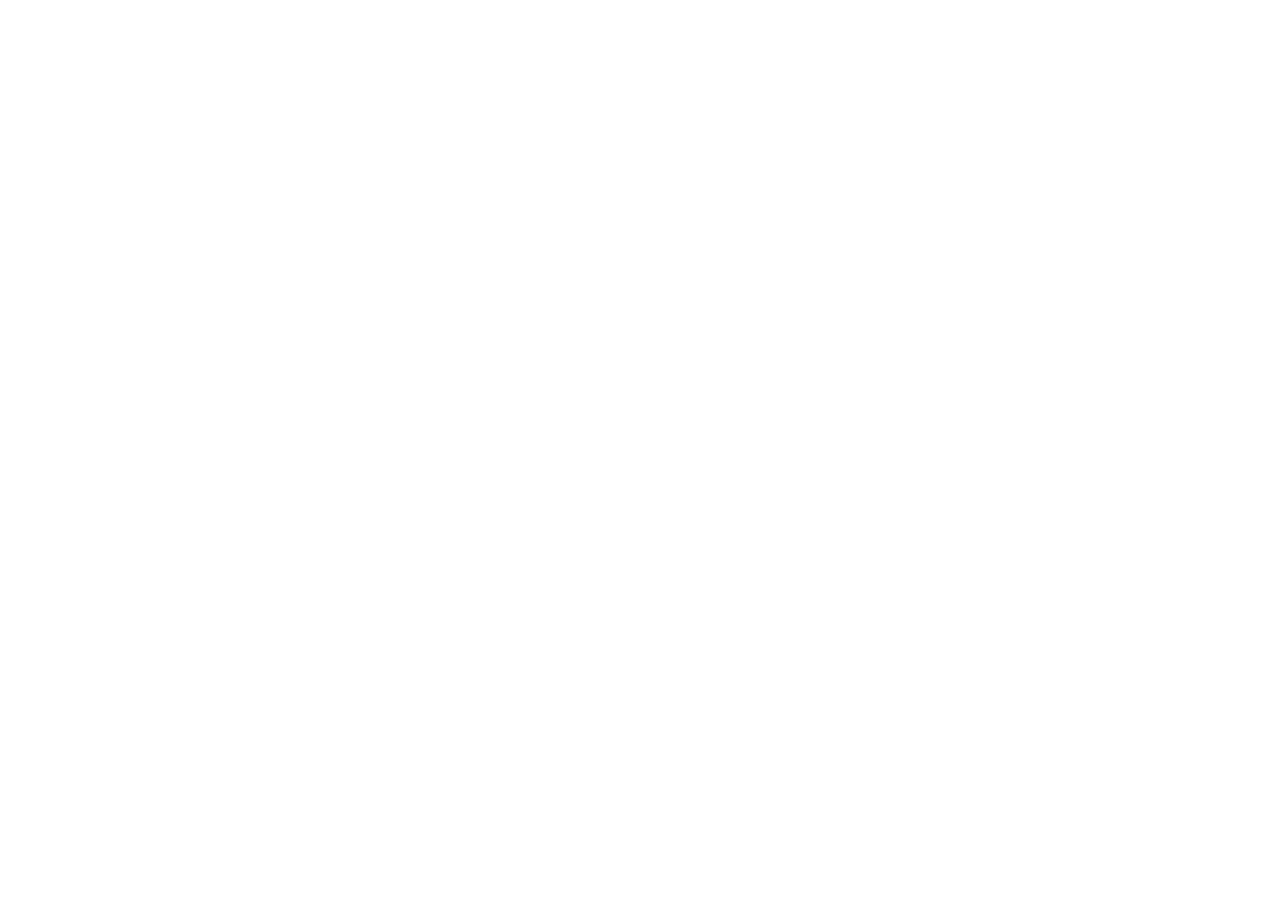
==== login.html @ 6d1db54f "Add login, register pages and CSS folder" ====
<!doctype html>
<html lang="en">
  <head>
    <meta charset="UTF-8" />
    <meta name="viewport" content="width=device-width, initial-scale=1.0" />
    <title>Login-Grenshop</title>
    <link rel="stylesheet" href="./style/style.css" />
  </head>
  <body>
    <header></header>
    <main>
      <section>
        <form></form>
      </section>
    </main>
    <footer></footer>
  </body>
</html>
---- style/style.css ----
* {
  margin: 0;
  padding: 0;
}

a,
a:hover {
  text-decoration: none;
}

img {
  max-width: 100%;
}
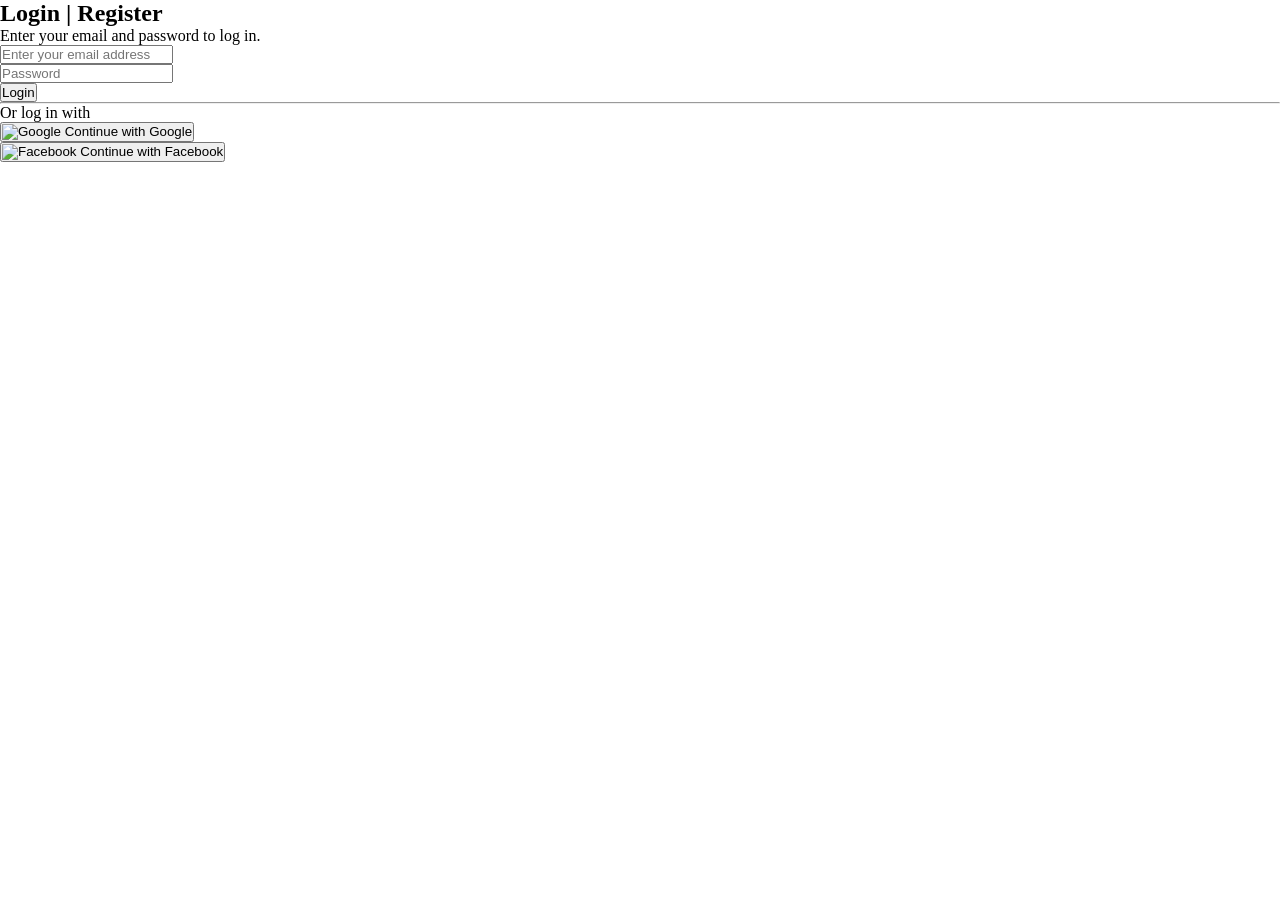
==== commit 2255c0a2: "Add login form" ====
--- a/login.html
+++ b/login.html
@@ -9,8 +9,35 @@
   <body>
     <header></header>
     <main>
-      <section>
-        <form></form>
+      <section class="form-section">
+        <h2>Login | Register</h2>
+        <form>
+          <p>Enter your email and password to log in.</p>
+          <input
+            type="email"
+            name="email"
+            placeholder="Enter your email address"
+          />
+          <br />
+
+          <input type="password" name="password" placeholder="Password" />
+          <br />
+
+          <button type="submit">Login</button>
+        </form>
+        <hr />
+        <p>Or log in with</p>
+
+        <button type="button">
+          <img src="./images/google.png" alt="Google" />
+          Continue with Google
+        </button>
+        <br />
+
+        <button type="button">
+          <img src="./images/facebook.png" alt="Facebook" />
+          Continue with Facebook
+        </button>
       </section>
     </main>
     <footer></footer>
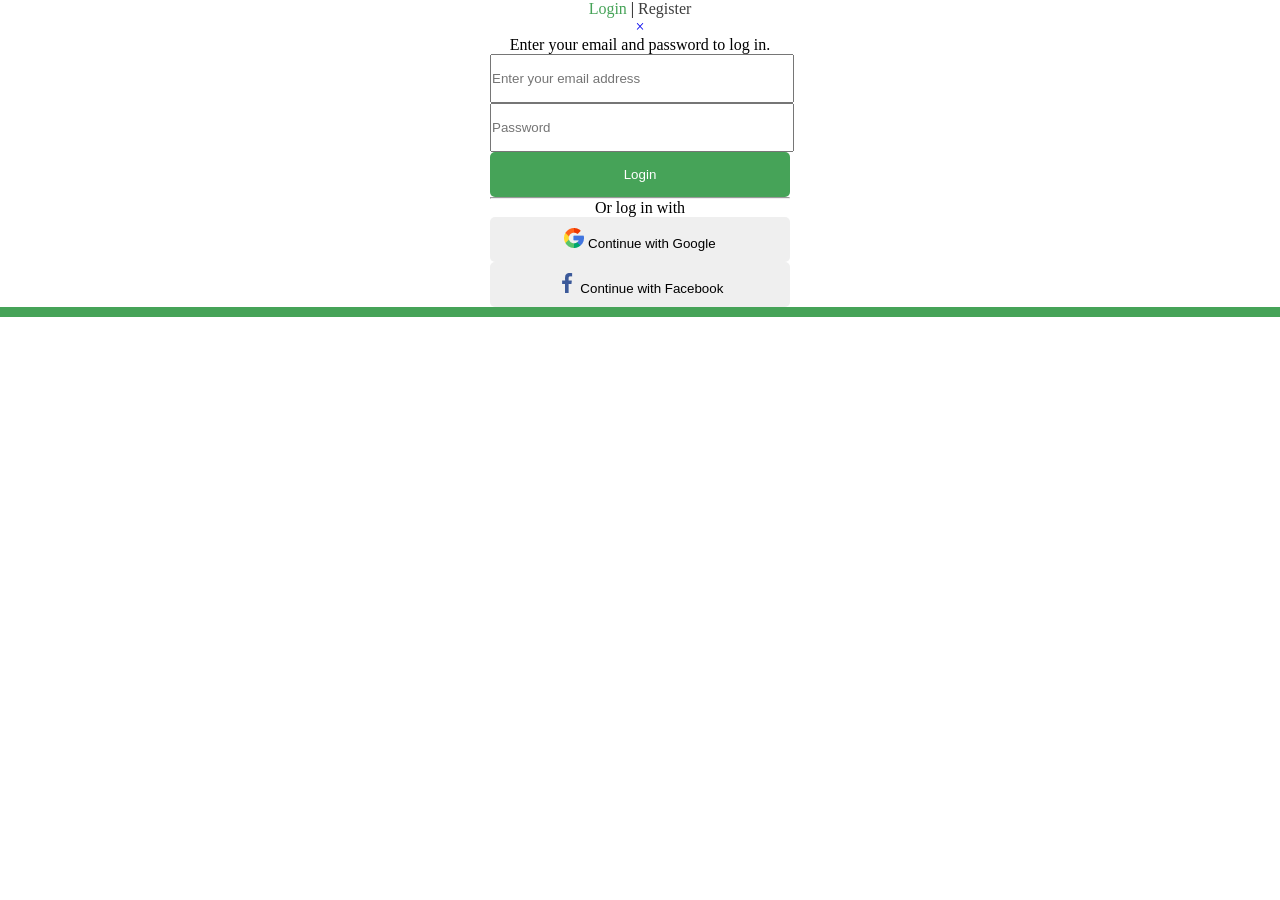
==== commit 91c6a05a: "Style login and register pages" ====
--- a/login.html
+++ b/login.html
@@ -3,14 +3,19 @@
   <head>
     <meta charset="UTF-8" />
     <meta name="viewport" content="width=device-width, initial-scale=1.0" />
-    <title>Login-Grenshop</title>
+    <title>Login-Greenshop</title>
     <link rel="stylesheet" href="./style/style.css" />
   </head>
   <body>
-    <header></header>
+    <header class="form-header">
+      <a class="active-link" href="./login.html">Login</a> |
+      <a href="./register.html">Register</a>
+    </header>
     <main>
       <section class="form-section">
-        <h2>Login | Register</h2>
+        <a class="home-link" href="./index.html">
+          <span>&times;</span>
+        </a>
         <form>
           <p>Enter your email and password to log in.</p>
           <input
@@ -23,23 +28,23 @@
           <input type="password" name="password" placeholder="Password" />
           <br />
 
-          <button type="submit">Login</button>
+          <button class="form-button" type="submit">Login</button>
         </form>
         <hr />
         <p>Or log in with</p>
 
-        <button type="button">
+        <button class="social-button" type="button">
           <img src="./images/google.png" alt="Google" />
           Continue with Google
         </button>
         <br />
 
-        <button type="button">
+        <button class="social-button" type="button">
           <img src="./images/facebook.png" alt="Facebook" />
           Continue with Facebook
         </button>
       </section>
     </main>
-    <footer></footer>
+    <footer class="login-footer"></footer>
   </body>
 </html>
--- a/style/style.css
+++ b/style/style.css
@@ -11,3 +11,51 @@
 img {
   max-width: 100%;
 }
+
+.form-section {
+  max-width: 300px;
+  margin-left: auto;
+  margin-right: auto;
+  text-align: center;
+}
+.form-section input {
+  width: 300px;
+  height: 45px;
+}
+.form-header {
+  text-align: center;
+}
+.form-header a {
+  color: #3d3d3d;
+}
+.form-header .active-link {
+  color: #46a358;
+}
+.form-button {
+  background-color: #46a358;
+  color: #ffffff;
+  width: 300px;
+  height: 45px;
+  border: none;
+  border-radius: 5px;
+}
+.social-button {
+  width: 300px;
+  height: 45px;
+  border: none;
+  border-radius: 5px;
+}
+/* ------------- LOGIN PAGE START ------------- */
+
+.login-footer {
+  height: 10px;
+  background-color: #46a358;
+}
+/* ------------- LOGIN PAGE END ------------- */
+
+/* ------------- REGISTER PAGE START ------------- */
+.register-footer {
+  height: 10px;
+  background-color: #46a358;
+}
+/* ------------- REGISTER PAGE END ------------- */
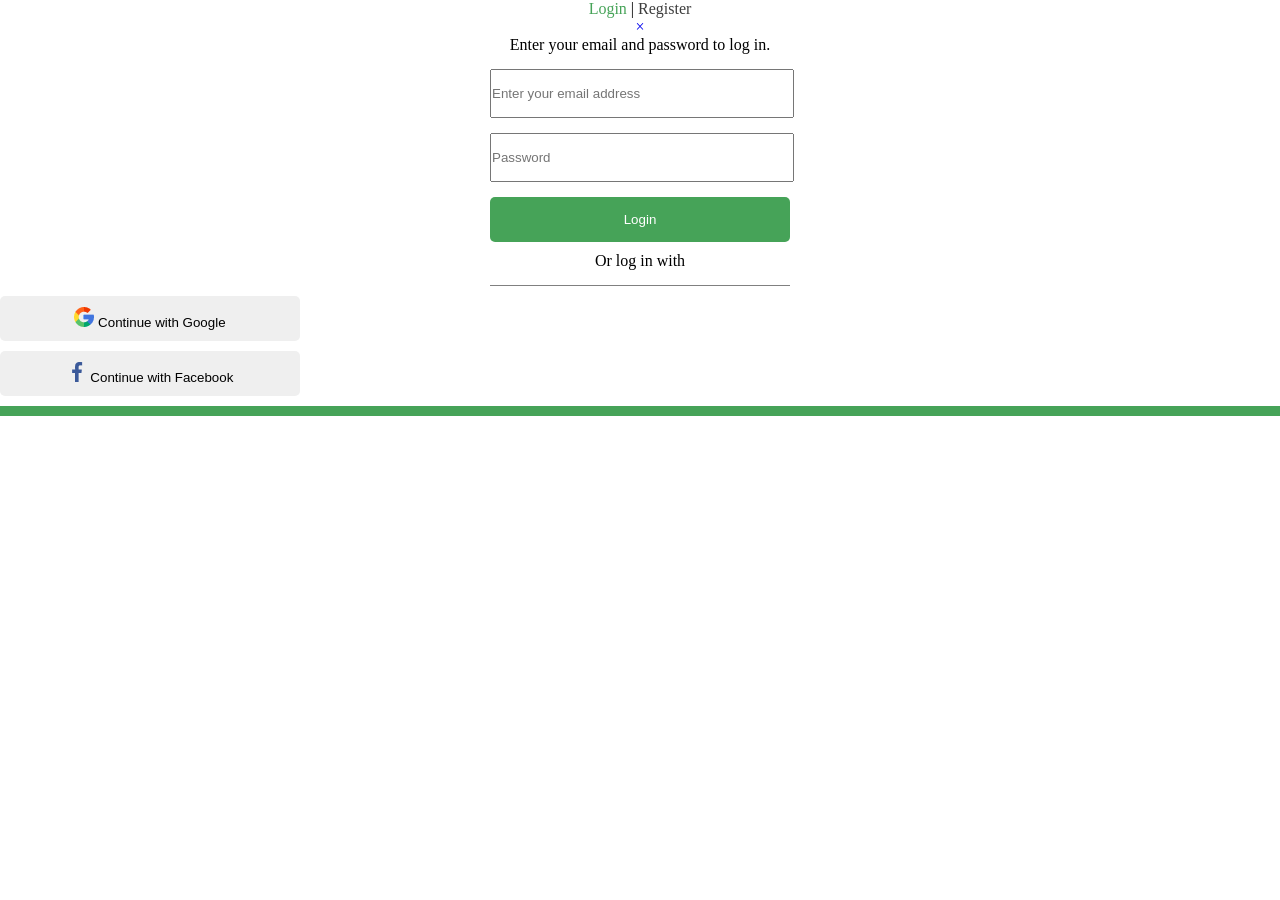
==== commit 5828c0d1: "Improve form layout and styles" ====
--- a/login.html
+++ b/login.html
@@ -6,18 +6,22 @@
     <title>Login-Greenshop</title>
     <link rel="stylesheet" href="./style/style.css" />
   </head>
+
   <body>
     <header class="form-header">
       <a class="active-link" href="./login.html">Login</a> |
       <a href="./register.html">Register</a>
     </header>
+
     <main>
-      <section class="form-section">
+      <div class="form-section">
         <a class="home-link" href="./index.html">
           <span>&times;</span>
         </a>
+
         <form>
           <p>Enter your email and password to log in.</p>
+
           <input
             type="email"
             name="email"
@@ -30,20 +34,22 @@
 
           <button class="form-button" type="submit">Login</button>
         </form>
+
+        <p class="divider">Or log in with</p>
+
         <hr />
-        <p>Or log in with</p>
+      </div>
 
-        <button class="social-button" type="button">
-          <img src="./images/google.png" alt="Google" />
-          Continue with Google
-        </button>
-        <br />
+      <button class="social-button" type="button">
+        <img src="./images/google.png" alt="Google" />
+        Continue with Google
+      </button>
+      <br />
 
-        <button class="social-button" type="button">
-          <img src="./images/facebook.png" alt="Facebook" />
-          Continue with Facebook
-        </button>
-      </section>
+      <button class="social-button" type="button">
+        <img src="./images/facebook.png" alt="Facebook" />
+        Continue with Facebook
+      </button>
     </main>
     <footer class="login-footer"></footer>
   </body>
--- a/style/style.css
+++ b/style/style.css
@@ -1,3 +1,5 @@
+/* ------------- RESET START ------------- */
+
 * {
   margin: 0;
   padding: 0;
@@ -12,25 +14,51 @@
   max-width: 100%;
 }
 
+/* ------------- RESET END ------------- */
+
+/* ------------- GENERAL STYLES START ------------- */
+
 .form-section {
   max-width: 300px;
   margin-left: auto;
   margin-right: auto;
   text-align: center;
 }
+
+.form-section p {
+  margin-bottom: 15px;
+}
+
+/* ------------- GENERAL STYLES END ------------- */
+
+/* ------------- HEADER START ------------- */
+
+.form-header {
+  text-align: center;
+}
+
+.form-header a {
+  color: #3d3d3d;
+}
+
+.form-header .active-link {
+  color: #46a358;
+}
+
+/* ------------- HEADER END ------------- */
+
+/* ------------- FORM START ------------- */
+
 .form-section input {
   width: 300px;
   height: 45px;
+  margin-bottom: 15px;
 }
-.form-header {
-  text-align: center;
-}
-.form-header a {
-  color: #3d3d3d;
-}
-.form-header .active-link {
-  color: #46a358;
-}
+
+/* ------------- FORM END ------------- */
+
+/* ------------- BUTTONS START ------------- */
+
 .form-button {
   background-color: #46a358;
   color: #ffffff;
@@ -38,24 +66,47 @@
   height: 45px;
   border: none;
   border-radius: 5px;
+  margin-bottom: 10px;
 }
+
 .social-button {
   width: 300px;
   height: 45px;
   border: none;
   border-radius: 5px;
+  margin-bottom: 10px;
 }
+
+/* ------------- BUTTONS END ------------- */
+
+/* ------------- DIVIDER START ------------- */
+
+.divider {
+  text-align: center;
+}
+
+hr {
+  border: none;
+  border-top: 1px solid gray;
+  margin-bottom: 10px;
+}
+
+/* ------------- DIVIDER START ------------- */
+
 /* ------------- LOGIN PAGE START ------------- */
 
 .login-footer {
   height: 10px;
   background-color: #46a358;
 }
+
 /* ------------- LOGIN PAGE END ------------- */
 
 /* ------------- REGISTER PAGE START ------------- */
+
 .register-footer {
   height: 10px;
   background-color: #46a358;
 }
+
 /* ------------- REGISTER PAGE END ------------- */
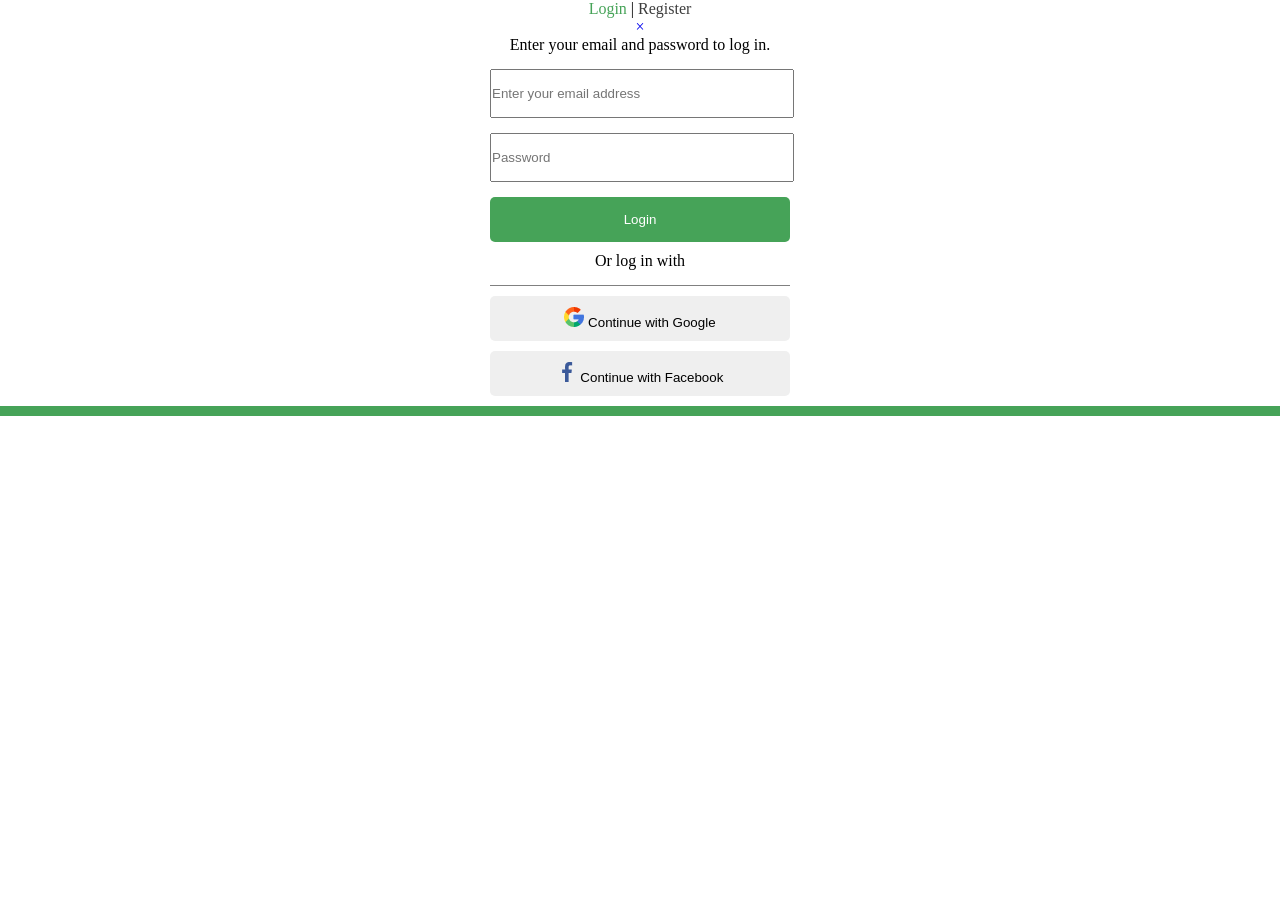
==== commit 454e96f3: "Fix form details" ====
--- a/login.html
+++ b/login.html
@@ -38,18 +38,18 @@
         <p class="divider">Or log in with</p>
 
         <hr />
+
+        <button class="social-button" type="button">
+          <img src="./images/google.png" alt="Google" />
+          Continue with Google
+        </button>
+        <br />
+
+        <button class="social-button" type="button">
+          <img src="./images/facebook.png" alt="Facebook" />
+          Continue with Facebook
+        </button>
       </div>
-
-      <button class="social-button" type="button">
-        <img src="./images/google.png" alt="Google" />
-        Continue with Google
-      </button>
-      <br />
-
-      <button class="social-button" type="button">
-        <img src="./images/facebook.png" alt="Facebook" />
-        Continue with Facebook
-      </button>
     </main>
     <footer class="login-footer"></footer>
   </body>
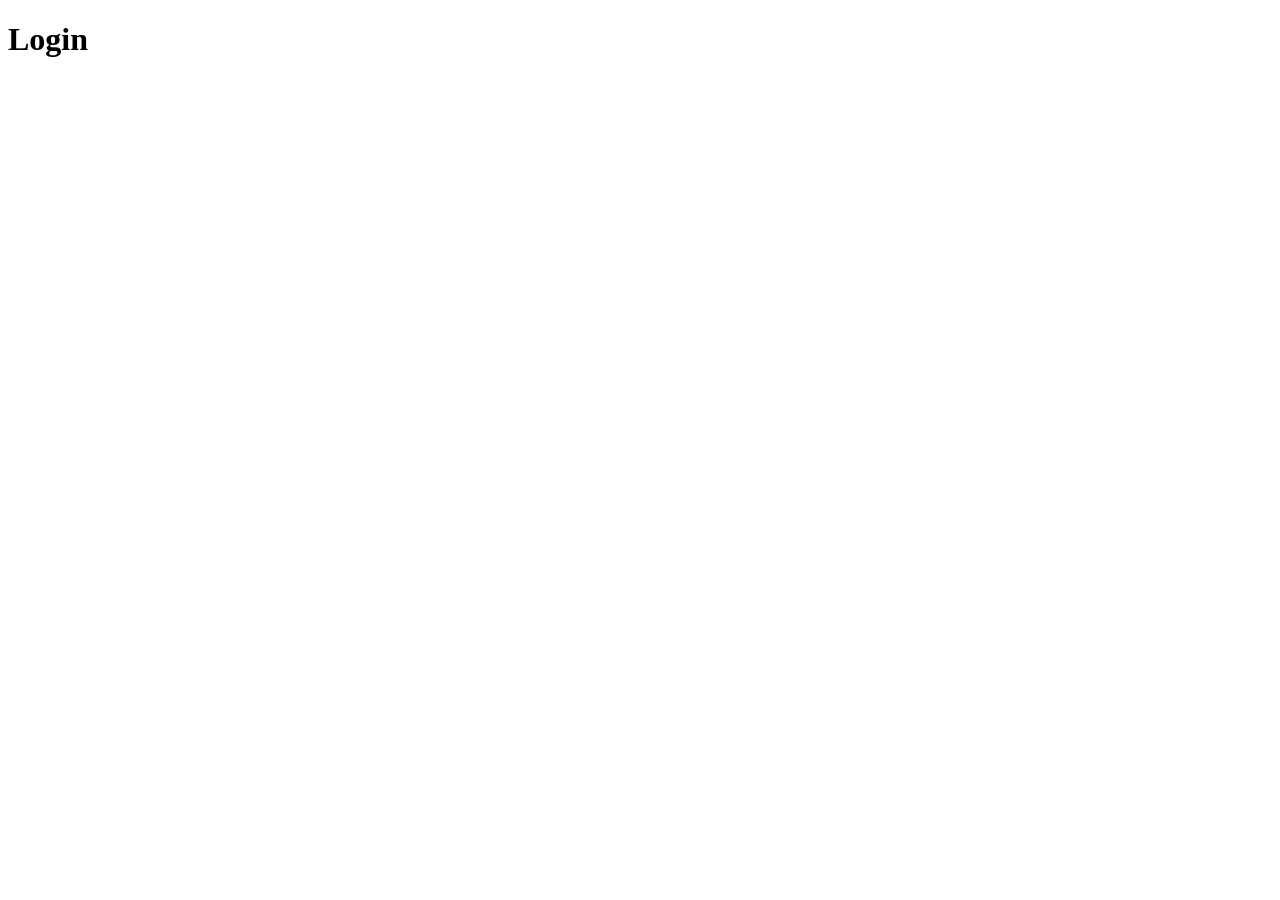
==== commit c9f41fbb: "Finished HTML layout" ====
--- a/login.html
+++ b/login.html
@@ -3,54 +3,11 @@
   <head>
     <meta charset="UTF-8" />
     <meta name="viewport" content="width=device-width, initial-scale=1.0" />
-    <title>Login-Greenshop</title>
-    <link rel="stylesheet" href="./style/style.css" />
+    <title>Login</title>
+    <link rel="stylesheet" href="./css/style.css" />
   </head>
 
   <body>
-    <header class="form-header">
-      <a class="active-link" href="./login.html">Login</a> |
-      <a href="./register.html">Register</a>
-    </header>
-
-    <main>
-      <div class="form-section">
-        <a class="home-link" href="./index.html">
-          <span>&times;</span>
-        </a>
-
-        <form>
-          <p>Enter your email and password to log in.</p>
-
-          <input
-            type="email"
-            name="email"
-            placeholder="Enter your email address"
-          />
-          <br />
-
-          <input type="password" name="password" placeholder="Password" />
-          <br />
-
-          <button class="form-button" type="submit">Login</button>
-        </form>
-
-        <p class="divider">Or log in with</p>
-
-        <hr />
-
-        <button class="social-button" type="button">
-          <img src="./images/google.png" alt="Google" />
-          Continue with Google
-        </button>
-        <br />
-
-        <button class="social-button" type="button">
-          <img src="./images/facebook.png" alt="Facebook" />
-          Continue with Facebook
-        </button>
-      </div>
-    </main>
-    <footer class="login-footer"></footer>
+    <h1>Login</h1>
   </body>
 </html>
